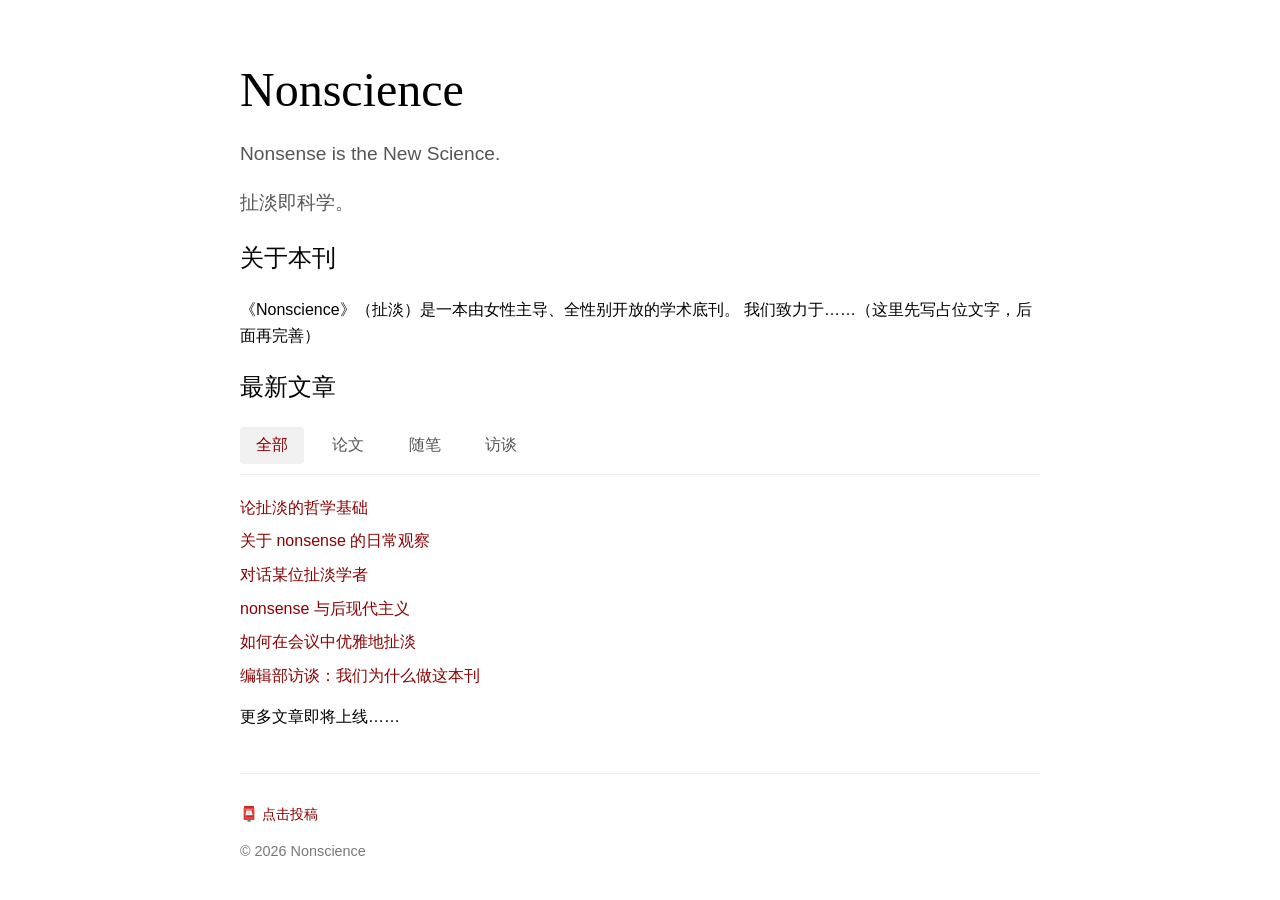
==== article.html @ 4085c097 "初始版本" ====
<!DOCTYPE html>
<html lang="zh-CN">
<head>
    <meta charset="UTF-8">
    <meta name="viewport" content="width=device-width, initial-scale=1.0">
    <title>文章 · Nonscience</title>
    <link rel="stylesheet" href="css/style.css">
</head>
<body>
    <header>
        <h1><a href="index.html" style="color: inherit; text-decoration: none;">Nonscience</a></h1>
        <p>Nonsense is the New Science</p>
    </header>

    <main id="article-container">
        <!-- 文章内容将由 JavaScript 动态填充 -->
        <p style="text-align: center;">加载中……</p>
    </main>

    <footer>
        <p><a href="index.html">← 返回首页</a></p>
        <p>© 2025 Nonscience</p>
    </footer>

    <script>
        // 获取 URL 参数中的文章 id
        const urlParams = new URLSearchParams(window.location.search);
        const articleId = urlParams.get('id');

        // 如果没有 id，跳回首页
        if (!articleId) {
            window.location.href = 'index.html';
        }

        // 加载 JSON 数据并显示文章
        fetch('articles.json')
            .then(response => response.json())
            .then(articles => {
                // 查找对应 ID 的文章
                const article = articles.find(a => a.id == articleId);
                if (!article) {
                    document.getElementById('article-container').innerHTML = '<p style="color: #8b0000;">文章不存在</p>';
                    return;
                }

                // 生成文章 HTML
                const contentHTML = article.content.map(para => `<p>${para}</p>`).join('');
                const referencesHTML = article.references.map(ref => `<li>${ref}</li>`).join('');

                const html = `
                    <article>
                        <h2>${article.title}</h2>
                        <p class="author">作者：${article.author}</p>
                        <section class="abstract">
                            <h3>摘要</h3>
                            <p>${article.abstract}</p>
                        </section>
                        <section class="content">
                            <h3>正文</h3>
                            ${contentHTML}
                        </section>
                        ${article.references.length ? `
                        <section class="references">
                            <h3>参考文献</h3>
                            <ul>${referencesHTML}</ul>
                        </section>
                        ` : ''}
                    </article>
                `;

                document.getElementById('article-container').innerHTML = html;
                // 更新页面标题
                document.title = `${article.title} · Nonscience`;
            })
            .catch(error => {
                document.getElementById('article-container').innerHTML = '<p style="color: #8b0000;">加载失败，请稍后重试</p>';
                console.error(error);
            });
    </script>
</body>
</html>
---- css/style.css ----
/* 全局设置 */
body {
    font-family: 'Inter', '思源黑体', sans-serif;
    color: #000000;
    background-color: #ffffff;
    line-height: 1.6;
    margin: 0;
    padding: 20px;
    max-width: 800px;
    margin-left: auto;
    margin-right: auto;
}

/* 标题字体 */
h1, h2, h3 {
    font-family: 'EB Garamond', '思源宋体', serif;
    font-weight: normal;
}

/* 刊名特别大一点 */
h1 {
    font-size: 3em;
    margin-bottom: 0.2em;
}

/* slogan */
header p {
    font-size: 1.2em;
    color: #555;
    margin-top: 0;
}

/* 文章列表 */
ul {
    list-style-type: none;
    padding: 0;
}

li {
    margin-bottom: 0.5em;
}

/* 链接样式 */
a {
    color: #8b0000;
    text-decoration: none;
}

a:hover {
    text-decoration: underline;
}

/* 底部 */
footer {
    margin-top: 3em;
    border-top: 1px solid #eee;
    padding-top: 1em;
    font-size: 0.9em;
    color: #777;
}

/* 栏目切换按钮 */
.category-tabs {
    margin-bottom: 20px;
    border-bottom: 1px solid #eee;
    padding-bottom: 10px;
}

.tab-button {
    background: none;
    border: none;
    padding: 8px 16px;
    margin-right: 8px;
    font-size: 1em;
    cursor: pointer;
    color: #555;
    border-radius: 4px;
    transition: all 0.2s;
}

.tab-button:hover {
    background-color: #f5f5f5;
    color: #000;
}

.tab-button.active {
    color: #8b0000;
    font-weight: 500;
    background-color: #f0f0f0;
}

/* 文章详情页 */
article {
    max-width: 700px;
    margin: 0 auto;
}

.author {
    color: #555;
    font-style: italic;
    margin-top: -0.5em;
    margin-bottom: 2em;
}

.abstract, .references {
    margin-top: 2em;
    padding-top: 1em;
    border-top: 1px solid #eee;
}

.references ul {
    list-style-type: decimal;
    padding-left: 1.5em;
}

.references li {
    margin-bottom: 0.5em;
}
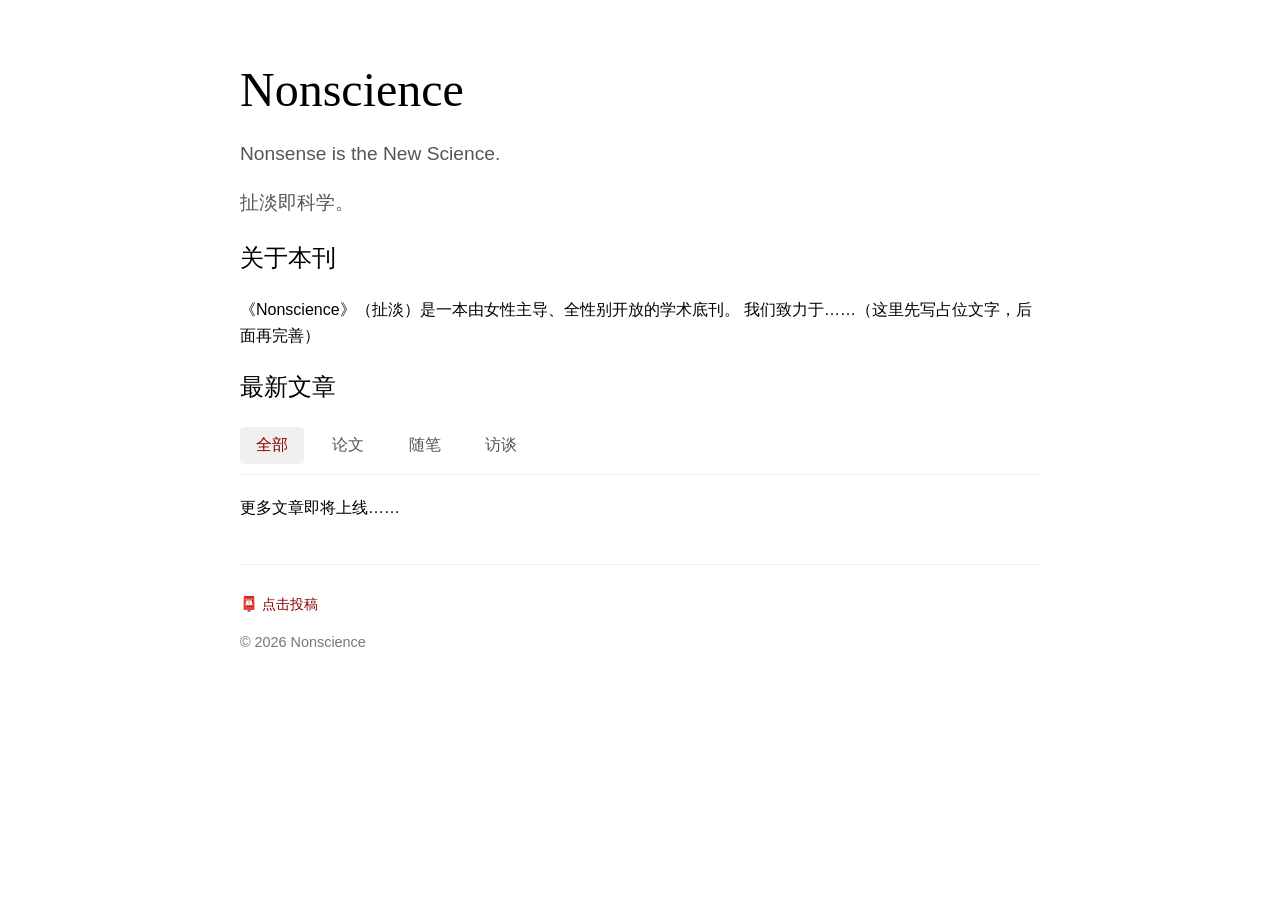
==== commit e49ae5b7: "修复 fetch 路径，使用绝对路径以适应 GitHub Pages" ====
--- a/article.html
+++ b/article.html
@@ -33,7 +33,7 @@
         }
 
         // 加载 JSON 数据并显示文章
-        fetch('articles.json')
+        fetch('/nonscience-website/articles.json')
             .then(response => response.json())
             .then(articles => {
                 // 查找对应 ID 的文章
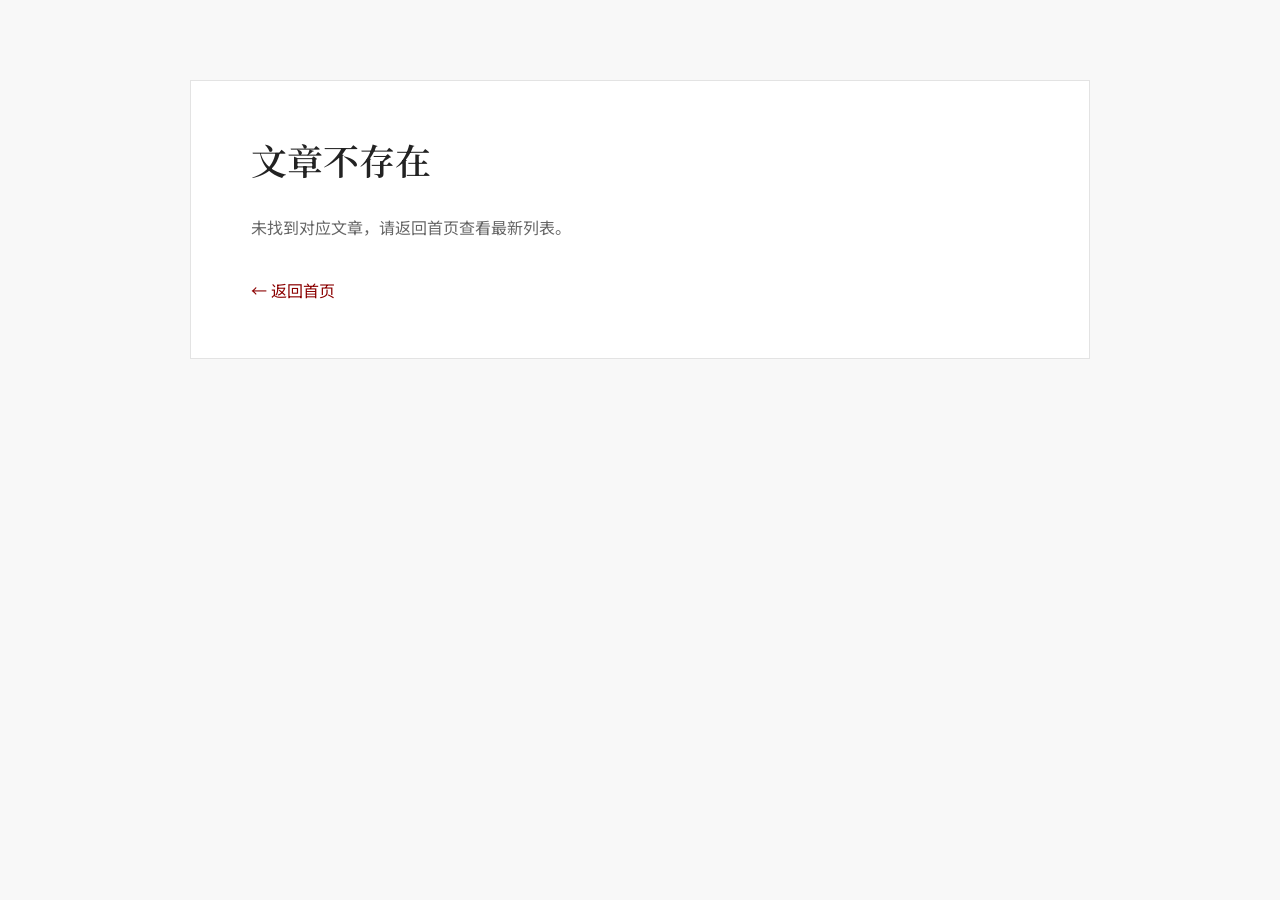
==== commit 18f2636e: "原型v1.2 新增初级功能子页与二级页面" ====
--- a/article.html
+++ b/article.html
@@ -1,81 +1,91 @@
-<!DOCTYPE html>
+﻿<!doctype html>
 <html lang="zh-CN">
 <head>
-    <meta charset="UTF-8">
-    <meta name="viewport" content="width=device-width, initial-scale=1.0">
-    <title>文章 · Nonscience</title>
-    <link rel="stylesheet" href="css/style.css">
+  <meta charset="UTF-8" />
+  <meta name="viewport" content="width=device-width, initial-scale=1.0" />
+  <title>Article | Nonscience</title>
+  <link rel="stylesheet" href="./css/style.css" />
 </head>
 <body>
-    <header>
-        <h1><a href="index.html" style="color: inherit; text-decoration: none;">Nonscience</a></h1>
-        <p>Nonsense is the New Science</p>
-    </header>
+  <main class="article-page">
+    <article class="article-shell" id="article-app" aria-live="polite"></article>
+  </main>
 
-    <main id="article-container">
-        <!-- 文章内容将由 JavaScript 动态填充 -->
-        <p style="text-align: center;">加载中……</p>
-    </main>
+  <script>
+    (async () => {
+      const app = document.getElementById("article-app");
+      const params = new URLSearchParams(window.location.search);
+      const id = params.get("id");
 
-    <footer>
-        <p><a href="index.html">← 返回首页</a></p>
-        <p>© 2025 Nonscience</p>
-    </footer>
+      const escapeHtml = (value) =>
+        String(value)
+          .replace(/&/g, "&amp;")
+          .replace(/</g, "&lt;")
+          .replace(/>/g, "&gt;")
+          .replace(/\"/g, "&quot;")
+          .replace(/'/g, "&#39;");
 
-    <script>
-        // 获取 URL 参数中的文章 id
-        const urlParams = new URLSearchParams(window.location.search);
-        const articleId = urlParams.get('id');
+      const formatDate = (dateString) => {
+        const date = new Date(dateString);
+        if (Number.isNaN(date.getTime())) {
+          return dateString;
+        }
+        return date.toLocaleDateString("zh-CN", {
+          year: "numeric",
+          month: "2-digit",
+          day: "2-digit",
+        });
+      };
 
-        // 如果没有 id，跳回首页
-        if (!articleId) {
-            window.location.href = 'index.html';
+      try {
+        const response = await fetch("./data/articles.json");
+        if (!response.ok) {
+          throw new Error(`Failed to fetch articles: ${response.status}`);
         }
 
-        // 加载 JSON 数据并显示文章
-        fetch('/nonscience-website/articles.json')
-            .then(response => response.json())
-            .then(articles => {
-                // 查找对应 ID 的文章
-                const article = articles.find(a => a.id == articleId);
-                if (!article) {
-                    document.getElementById('article-container').innerHTML = '<p style="color: #8b0000;">文章不存在</p>';
-                    return;
-                }
+        const articles = await response.json();
+        const article = articles.find((item) => item.id === id);
 
-                // 生成文章 HTML
-                const contentHTML = article.content.map(para => `<p>${para}</p>`).join('');
-                const referencesHTML = article.references.map(ref => `<li>${ref}</li>`).join('');
+        if (!article) {
+          app.innerHTML = `
+            <h1 class="page-title">文章不存在</h1>
+            <div class="page-body">
+              <p>未找到对应文章，请返回首页查看最新列表。</p>
+            </div>
+            <a class="back-home" href="./index.html#articles">← 返回首页</a>
+          `;
+          return;
+        }
 
-                const html = `
-                    <article>
-                        <h2>${article.title}</h2>
-                        <p class="author">作者：${article.author}</p>
-                        <section class="abstract">
-                            <h3>摘要</h3>
-                            <p>${article.abstract}</p>
-                        </section>
-                        <section class="content">
-                            <h3>正文</h3>
-                            ${contentHTML}
-                        </section>
-                        ${article.references.length ? `
-                        <section class="references">
-                            <h3>参考文献</h3>
-                            <ul>${referencesHTML}</ul>
-                        </section>
-                        ` : ''}
-                    </article>
-                `;
+        const bodyHtml = article.body
+          .map((paragraph) => `<p>${escapeHtml(paragraph)}</p>`)
+          .join("");
 
-                document.getElementById('article-container').innerHTML = html;
-                // 更新页面标题
-                document.title = `${article.title} · Nonscience`;
-            })
-            .catch(error => {
-                document.getElementById('article-container').innerHTML = '<p style="color: #8b0000;">加载失败，请稍后重试</p>';
-                console.error(error);
-            });
-    </script>
+        const referenceHtml = article.references
+          .map((item) => `<li>${escapeHtml(item)}</li>`)
+          .join("");
+
+        app.innerHTML = `
+          <h1 class="page-title">${escapeHtml(article.title)}</h1>
+          <p class="article-meta">作者：${escapeHtml(article.author)} ｜ 日期：${escapeHtml(formatDate(article.date))}</p>
+          <section class="article-content">${bodyHtml}</section>
+          <section class="references">
+            <h2>参考文献</h2>
+            <ul>${referenceHtml}</ul>
+          </section>
+          <a class="back-home" href="./index.html#articles">← 返回首页</a>
+        `;
+      } catch (error) {
+        app.innerHTML = `
+          <h1 class="page-title">加载失败</h1>
+          <div class="page-body">
+            <p>文章数据暂时无法访问，请稍后重试。</p>
+            <p>${escapeHtml(error.message)}</p>
+          </div>
+          <a class="back-home" href="./index.html#articles">← 返回首页</a>
+        `;
+      }
+    })();
+  </script>
 </body>
-</html>+</html>
--- a/css/style.css
+++ b/css/style.css
@@ -1,118 +1,1297 @@
-/* 全局设置 */
+﻿@import url("https://fonts.googleapis.com/css2?family=EB+Garamond:wght@400;500&family=Inter:wght@400;500;600&family=Noto+Sans+JP:wght@400;500&family=Noto+Sans+SC:wght@400;500;700&family=Noto+Serif+SC:wght@500;600&display=swap");
+
+:root {
+  --bg: #ffffff;
+  --hero-bg: #fafafa;
+  --text: #333333;
+  --muted: #757575;
+  --accent: #8b0000;
+  --line: #e6e6e6;
+  --menu-active-bg: #eeeeee;
+  --max-width: 1200px;
+}
+
+* {
+  box-sizing: border-box;
+  margin: 0;
+  padding: 0;
+}
+
+html {
+  overflow-x: hidden;
+}
+
 body {
-    font-family: 'Inter', '思源黑体', sans-serif;
-    color: #000000;
-    background-color: #ffffff;
-    line-height: 1.6;
-    margin: 0;
-    padding: 20px;
-    max-width: 800px;
+  background: var(--bg);
+  color: var(--text);
+  font-family: "Noto Sans SC", "Noto Sans JP", sans-serif;
+  min-height: 100vh;
+}
+
+#app.container {
+  width: 100%;
+  max-width: none;
+}
+
+.container {
+  width: min(100%, var(--max-width));
+  margin: 0 auto;
+}
+
+.fade-in {
+  animation: fadeIn 0.35s ease;
+}
+
+@keyframes fadeIn {
+  from {
+    opacity: 0;
+    transform: translateY(6px);
+  }
+
+  to {
+    opacity: 1;
+    transform: translateY(0);
+  }
+}
+
+.site-header {
+  border-bottom: 1px solid var(--line);
+  padding-top: 36px;
+  background: var(--bg);
+}
+
+.brand {
+  display: flex;
+  justify-content: center;
+  align-items: baseline;
+  color: var(--text);
+  text-decoration: none;
+  line-height: 1;
+  margin-bottom: 36px;
+}
+
+.brand-initial {
+  font-family: "EB Garamond", serif;
+  font-size: 30px;
+  font-weight: 500;
+}
+
+.brand-rest {
+  font-family: "EB Garamond", serif;
+  font-size: 36px;
+  font-weight: 500;
+}
+
+.brand-dot {
+  width: 6px;
+  height: 6px;
+  background: var(--accent);
+  margin-left: 8px;
+  transform: translateY(1px);
+}
+
+.main-nav {
+  display: flex;
+  justify-content: center;
+  align-items: stretch;
+  min-height: 56px;
+}
+
+.menu-toggle {
+  display: none;
+  border: 0;
+  background: transparent;
+  padding: 0;
+  cursor: pointer;
+}
+
+.menu-toggle-bar {
+  display: block;
+  width: 26px;
+  height: 2px;
+  background: #111111;
+  margin: 5px 0;
+  transition: transform 0.25s ease, opacity 0.25s ease;
+}
+
+.nav-item {
+  position: relative;
+  display: grid;
+  place-items: center;
+  padding: 0 32px;
+  color: var(--text);
+  text-decoration: none;
+  font-family: "Noto Sans SC", "Noto Sans JP", sans-serif;
+  font-size: 16px;
+  font-weight: 500;
+  line-height: 24px;
+  transition: background-color 0.2s ease;
+}
+
+.nav-item.active {
+  background: var(--menu-active-bg);
+  color: var(--accent);
+}
+
+.nav-item.active::after {
+  content: "";
+  position: absolute;
+  left: 50%;
+  bottom: 0;
+  transform: translateX(-50%);
+  width: 46px;
+  height: 3px;
+  background: var(--accent);
+}
+
+.hero {
+  background: var(--hero-bg);
+  min-height: 560px;
+  display: flex;
+  align-items: center;
+}
+
+.hero-inner {
+  display: grid;
+  grid-template-columns: 1fr 300px;
+  gap: 84px;
+  align-items: center;
+  padding: 72px 0;
+}
+
+.hero-title {
+  font-family: "EB Garamond", serif;
+  font-size: 48px;
+  font-weight: 400;
+  line-height: 1.2;
+  letter-spacing: 0.2px;
+  max-width: 760px;
+  position: relative;
+}
+
+.title-accent {
+  color: var(--accent);
+}
+
+.lead-initial {
+  position: relative;
+  display: inline-block;
+  z-index: 1;
+}
+
+.lead-initial::before {
+  content: "";
+  position: absolute;
+  width: 48px;
+  height: 48px;
+  border-radius: 50%;
+  background: rgba(139, 0, 0, 0.6);
+  transform: translate(-40%, -5%);
+  z-index: -1;
+}
+
+.hero-subtitle {
+  margin-top: 70px;
+  font-family: "Noto Sans JP", "Noto Sans SC", sans-serif;
+  font-size: 20px;
+  font-weight: 400;
+  line-height: 1.8;
+  letter-spacing: 0.08em;
+  color: var(--muted);
+}
+
+.hero-art {
+  position: relative;
+  width: 240px;
+  height: 240px;
+  justify-self: end;
+}
+
+.blob {
+  position: absolute;
+  inset: 0;
+  background: rgba(139, 0, 0, 0.2);
+  transform-origin: center;
+}
+
+.blob.one {
+  border-radius: 31% 69% 64% 36% / 57% 29% 71% 43%;
+  transform: translate(-20px, 0px) rotate(18deg) scale(1.03);
+}
+
+.blob.two {
+  border-radius: 73% 27% 41% 59% / 36% 71% 29% 64%;
+  transform: translate(-6px, -14px) rotate(-33deg) scale(0.94);
+}
+
+.blob.three {
+  border-radius: 44% 56% 22% 78% / 68% 22% 78% 32%;
+  transform: translate(-50px, 14px) rotate(49deg) scale(0.9);
+}
+
+.section-separator {
+  border-top: 2px solid #4c4c4c;
+  margin-top: 240px;
+  padding-top: 170px;
+  margin-left: auto !important;
+  margin-right: auto !important;
+}
+
+.section-title {
+  position: relative;
+  padding-left: 22px;
+  font-family: "Noto Serif SC", serif;
+  font-size: 32px;
+  font-weight: 600;
+  line-height: 1.2;
+  color: #333333;
+  margin-bottom: 60px;
+}
+
+.section-title::before {
+  content: "";
+  position: absolute;
+  left: 0;
+  top: 50%;
+  transform: translateY(-50%);
+  width: 8px;
+  height: 62%;
+  background: var(--accent);
+}
+
+.section-title.center {
+  padding-left: 0;
+  text-align: center;
+  margin-bottom: 30px;
+}
+
+.section-title.center::before {
+  display: none;
+}
+
+.section-title.center::after {
+  content: "";
+  display: block;
+  width: 128px;
+  height: 4px;
+  background: var(--accent);
+  margin: 10px auto 0;
+}
+
+.block-space {
+  padding-bottom: 56px;
+}
+
+.card-base {
+  border: 1px solid #e0e0e0;
+  background: #ffffff;
+  transition: border-color 0.25s ease, background-color 0.25s ease;
+}
+
+.card-base:hover {
+  border-color: #999999;
+  background: #f8f8f8;
+}
+
+.news-card-link,
+.article-card-link {
+  display: block;
+  text-decoration: none;
+  color: inherit;
+}
+
+.news-list {
+  display: grid;
+  gap: 20px;
+}
+
+.news-card {
+  width: 100%;
+  max-width: 1200px;
+  margin: 0 auto;
+  padding: 40px;
+}
+
+.news-title {
+  font-family: "Noto Sans SC", "Noto Sans JP", sans-serif;
+  font-size: 20px;
+  line-height: 30px;
+  font-weight: 500;
+  color: #333333;
+}
+
+.news-meta-text {
+  padding: 16px 0;
+  font-family: "Noto Sans SC", "Noto Sans JP", sans-serif;
+  font-size: 14px;
+  line-height: 20px;
+  font-weight: 400;
+  color: #777777;
+}
+
+.news-footer {
+  margin-top: 24px;
+  display: flex;
+  gap: 10px;
+  align-items: center;
+  font-size: 12px;
+  line-height: 18px;
+}
+
+.news-tag {
+  font-family: "Noto Sans SC", "Noto Sans JP", sans-serif;
+  font-weight: 700;
+  color: var(--accent);
+}
+
+.news-time {
+  font-family: "Noto Sans SC", "Noto Sans JP", sans-serif;
+  font-weight: 700;
+  color: #999999;
+}
+
+.articles-grid {
+  display: grid;
+  grid-template-columns: repeat(auto-fit, minmax(280px, 1fr));
+  gap: 24px;
+  justify-content: center;
+}
+
+.article-card {
+  width: 384px;
+  min-height: 236px;
+  padding: 44px 30px 28px;
+  border-radius: 16px;
+  display: flex;
+  flex-direction: column;
+  justify-content: space-between;
+}
+
+.article-top {
+  display: flex;
+  align-items: center;
+  gap: 10px;
+  font-size: 12px;
+  line-height: 18px;
+  font-family: "Inter", sans-serif;
+  font-weight: 600;
+}
+
+.article-project {
+  color: var(--accent);
+  letter-spacing: 0.02em;
+}
+
+.article-divider {
+  color: #d4d4d4;
+}
+
+.article-date {
+  color: #999999;
+  letter-spacing: 0.01em;
+}
+
+.article-title {
+  margin-top: 8px;
+  font-family: "Noto Serif SC", serif;
+  font-size: 20px;
+  line-height: 30px;
+  font-weight: 500;
+  color: #111111;
+}
+
+.article-bottom {
+  display: flex;
+  justify-content: space-between;
+  align-items: center;
+  margin-top: 20px;
+}
+
+.article-author {
+  font-family: "Noto Sans SC", "Noto Sans JP", sans-serif;
+  font-size: 14px;
+  line-height: 20px;
+  font-weight: 500;
+  color: #999999;
+}
+
+.article-arrow {
+  font-family: "Noto Sans SC", "Noto Sans JP", sans-serif;
+  font-size: 34px;
+  line-height: 1;
+  color: #999999;
+  transform: translateY(1px);
+}
+
+.article-read-link {
+  text-decoration: none;
+  color: #777777;
+  font-family: "Noto Sans SC", "Noto Sans JP", sans-serif;
+  font-size: 14px;
+  line-height: 20px;
+  font-weight: 500;
+  transition: color 0.2s ease;
+}
+
+.article-read-link:hover {
+  color: var(--accent);
+}
+
+.articles-full-page {
+  border-top: 2px solid #4c4c4c;
+  margin-top: 120px;
+  padding: 100px 0 120px;
+}
+
+.articles-full-page .articles-grid {
+  grid-template-columns: repeat(3, minmax(0, 1fr));
+}
+
+.articles-full-page .article-card {
+  width: 100%;
+}
+
+.center-action {
+  display: flex;
+  justify-content: center;
+  margin-top: 66px;
+}
+
+.btn-outline,
+.btn-solid {
+  min-width: 166px;
+  height: 64px;
+  border-radius: 16px;
+  font-size: 16px;
+  line-height: 24px;
+  font-weight: 500;
+  text-decoration: none;
+  display: inline-flex;
+  align-items: center;
+  justify-content: center;
+  gap: 6px;
+  transition: color 0.22s ease, border-color 0.22s ease, background-color 0.22s ease;
+}
+
+.btn-cn {
+  font-family: "Noto Sans SC", "Noto Sans JP", sans-serif;
+}
+
+.btn-en {
+  font-family: "Inter", sans-serif;
+}
+
+.btn-outline {
+  border: 2px solid #888888;
+  color: #888888;
+  background: transparent;
+}
+
+.btn-outline:hover {
+  border-color: var(--accent);
+  color: var(--accent);
+}
+
+.submit-wrap {
+  text-align: center;
+  padding-bottom: 120px;
+}
+
+.submit-desc {
+  font-family: "Noto Sans SC", "Noto Sans JP", sans-serif;
+  font-size: 16px;
+  line-height: 24px;
+  font-weight: 400;
+  color: #666666;
+  margin-bottom: 64px;
+}
+
+.btn-solid {
+  border: 0;
+  background: var(--accent);
+  color: #ffffff;
+  padding: 0 40px;
+}
+
+.btn-solid:hover {
+  background: #6b0000;
+}
+
+.page-content {
+  border-top: 2px solid #4c4c4c;
+  margin-top: 120px;
+  padding: 100px 0 120px;
+}
+
+.page-title {
+  font-family: "Noto Serif SC", serif;
+  font-size: 36px;
+  font-weight: 600;
+  line-height: 1.3;
+  margin-bottom: 28px;
+  color: #222222;
+}
+
+.page-body {
+  max-width: 760px;
+  font-family: "Noto Sans SC", "Noto Sans JP", sans-serif;
+  font-size: 16px;
+  line-height: 30px;
+  color: #666666;
+}
+
+.page-body p {
+  margin-bottom: 16px;
+}
+
+.page-body p:last-child {
+  margin-bottom: 0;
+}
+
+.site-footer {
+  background: #333333;
+  margin-top: 108px;
+  padding: 96px 0 108px;
+}
+
+.footer-top {
+  display: grid;
+  grid-template-columns: 1.35fr 1fr 1fr;
+  gap: 80px;
+  align-items: start;
+  padding-bottom: 82px;
+}
+
+.footer-top>div:nth-child(2),
+.footer-top>div:nth-child(3) {
+  display: flex;
+  flex-direction: column;
+  align-items: flex-end;
+}
+
+.footer-brand {
+  display: inline-flex;
+  align-items: baseline;
+  color: #f0f0f0;
+  text-decoration: none;
+  line-height: 1;
+  margin-bottom: 30px;
+}
+
+.footer-brand .brand-initial {
+  font-size: 30px;
+}
+
+.footer-brand .brand-rest {
+  font-size: 36px;
+}
+
+.footer-meta-cn {
+  font-family: "Noto Sans SC", "Noto Sans JP", sans-serif;
+  font-size: 12px;
+  line-height: 18px;
+  font-weight: 400;
+  color: #cccccc;
+  margin-bottom: 8px;
+}
+
+.footer-meta-en {
+  font-family: "Inter", sans-serif;
+  font-size: 12px;
+  line-height: 18px;
+  font-weight: 400;
+  color: #cccccc;
+}
+
+.footer-heading {
+  display: flex;
+  gap: 12px;
+  align-items: baseline;
+  margin-bottom: 26px;
+}
+
+.footer-heading-cn {
+  font-family: "Noto Sans SC", "Noto Sans JP", sans-serif;
+  font-size: 12px;
+  line-height: 18px;
+  font-weight: 700;
+  color: #e0e0e0;
+}
+
+.footer-heading-en {
+  font-family: "Inter", sans-serif;
+  font-size: 12px;
+  line-height: 18px;
+  font-weight: 600;
+  color: #e0e0e0;
+}
+
+.footer-content-cn,
+.footer-content-en {
+  font-size: 12px;
+  line-height: 18px;
+  font-weight: 400;
+  color: #999999;
+}
+
+.footer-content-cn {
+  font-family: "Noto Sans SC", "Noto Sans JP", sans-serif;
+}
+
+.footer-content-en {
+  font-family: "Inter", sans-serif;
+}
+
+.footer-follow-list {
+  display: grid;
+  gap: 16px;
+}
+
+.footer-follow-item {
+  display: flex;
+  align-items: center;
+  gap: 12px;
+  color: #999999;
+  text-decoration: none;
+  width: fit-content;
+}
+
+.footer-icon {
+  width: 24px;
+  height: 24px;
+  border-radius: 6px;
+  border: 1px solid #999999;
+  color: #b0b0b0;
+  font-family: "Noto Sans SC", "Noto Sans JP", sans-serif;
+  font-size: 12px;
+  line-height: 1;
+  font-weight: 500;
+  display: inline-flex;
+  align-items: center;
+  justify-content: center;
+  flex: 0 0 auto;
+}
+
+.footer-divider {
+  width: 100%;
+  border-top: 1px solid #444444;
+}
+
+.footer-bottom {
+  padding-top: 50px;
+  display: flex;
+  justify-content: space-between;
+  gap: 28px;
+  align-items: center;
+}
+
+.footer-copyright {
+  font-family: "Inter", sans-serif;
+  font-size: 10px;
+  line-height: 16px;
+  font-weight: 400;
+  color: #777777;
+}
+
+.footer-disclaimer {
+  font-family: "Noto Sans SC", "Noto Sans JP", sans-serif;
+  font-size: 10px;
+  line-height: 16px;
+  font-weight: 400;
+  color: #777777;
+  text-align: right;
+}
+
+.article-page {
+  min-height: 100vh;
+  background: #f8f8f8;
+  padding: 80px 0;
+}
+
+.article-shell {
+  width: min(100%, 900px);
+  margin: 0 auto;
+  background: #ffffff;
+  border: 1px solid #e3e3e3;
+  padding: 56px 60px;
+}
+
+.article-meta {
+  margin-top: 18px;
+  margin-bottom: 30px;
+  font-family: "Noto Sans SC", "Noto Sans JP", sans-serif;
+  font-size: 14px;
+  line-height: 24px;
+  color: #888888;
+}
+
+.article-content p {
+  font-family: "Noto Sans SC", "Noto Sans JP", sans-serif;
+  font-size: 16px;
+  line-height: 30px;
+  color: #444444;
+  margin-bottom: 16px;
+}
+
+.article-content p:last-child {
+  margin-bottom: 0;
+}
+
+.references {
+  margin-top: 40px;
+  padding-top: 24px;
+  border-top: 1px solid #e6e6e6;
+}
+
+.references h2 {
+  font-family: "Noto Serif SC", serif;
+  font-size: 24px;
+  line-height: 1.4;
+  margin-bottom: 12px;
+}
+
+.references ul {
+  list-style: disc;
+  padding-left: 20px;
+}
+
+.references li {
+  font-family: "Inter", "Noto Sans SC", sans-serif;
+  font-size: 14px;
+  line-height: 22px;
+  color: #666666;
+  margin-bottom: 8px;
+}
+
+.references li:last-child {
+  margin-bottom: 0;
+}
+
+.back-home {
+  display: inline-block;
+  margin-top: 36px;
+  text-decoration: none;
+  color: var(--accent);
+  font-family: "Noto Sans SC", "Noto Sans JP", sans-serif;
+  font-size: 16px;
+  line-height: 24px;
+}
+
+@media (max-width: 1280px) {
+  .section-separator {
+    margin-left: 24px;
+    margin-right: 24px;
+  }
+
+  .news-card {
+    padding-left: 36px;
+    padding-right: 36px;
+  }
+}
+
+@media (max-width: 1024px) {
+  .hero {
+    min-height: auto;
+  }
+
+  .hero-inner {
+    gap: 48px;
+    padding: 56px 24px 72px;
+  }
+
+  .hero-title {
+    font-size: 42px;
+  }
+
+  .hero-subtitle {
+    margin-top: 36px;
+  }
+
+  .hero-art {
+    justify-self: start;
+  }
+
+  .main-nav {
+    flex-wrap: wrap;
+  }
+
+  .site-footer {
+    margin-top: 84px;
+    padding: 72px 0 80px;
+  }
+
+  .footer-top {
+    grid-template-columns: 1fr;
+    gap: 44px;
+    padding-bottom: 56px;
+  }
+
+  .footer-bottom {
+    flex-direction: column;
+    align-items: flex-start;
+    padding-top: 34px;
+  }
+
+  .footer-disclaimer {
+    text-align: left;
+  }
+}
+
+@media (max-width: 860px) {
+  .section-title {
+    font-size: 40px;
+  }
+}
+
+@media (max-width: 640px) {
+  .site-header {
+    padding-top: 32px;
+  }
+
+  .brand {
+    margin-bottom: 24px;
+  }
+
+  .brand-rest {
+    font-size: 30px;
+  }
+
+  .main-nav {
+    min-height: 64px;
+  }
+
+  .nav-item {
+    min-width: 102px;
+    padding: 0 14px;
+  }
+
+  .hero-inner {
+    padding-left: 20px;
+    padding-right: 20px;
+  }
+
+  .hero-subtitle {
+    font-size: 18px;
+  }
+
+  .hero-art {
+    width: 240px;
+    height: 240px;
+  }
+
+  .section-separator {
+    margin-top: 52px;
+    padding-top: 52px;
     margin-left: auto;
     margin-right: auto;
-}
-
-/* 标题字体 */
-h1, h2, h3 {
-    font-family: 'EB Garamond', '思源宋体', serif;
-    font-weight: normal;
-}
-
-/* 刊名特别大一点 */
-h1 {
-    font-size: 3em;
-    margin-bottom: 0.2em;
-}
-
-/* slogan */
-header p {
-    font-size: 1.2em;
-    color: #555;
-    margin-top: 0;
-}
-
-/* 文章列表 */
-ul {
-    list-style-type: none;
+  }
+
+  .section-title {
+    font-size: 34px;
+    margin-bottom: 32px;
+  }
+
+  .news-card {
+    padding: 20px;
+  }
+
+  .news-title,
+  .article-title {
+    font-size: 22px;
+  }
+
+  .article-card {
+    width: 100%;
+    height: auto;
+    min-height: 236px;
+    padding: 26px 20px 22px;
+  }
+
+  .submit-wrap {
+    padding-bottom: 90px;
+  }
+}
+
+@media (min-width: 1025px) {
+  .container {
+    width: 64%;
+    max-width: 1200px;
+  }
+}
+
+@media (min-width: 769px) {
+  .main-nav {
+    position: relative;
+    overflow: visible;
+  }
+
+  .main-nav::before {
+    content: "";
+    position: absolute;
+    top: 0;
+    left: 50%;
+    transform: translateX(-50%);
+    width: 100vw;
+    height: 1px;
+    background-color: var(--line);
+  }
+}
+
+@media (max-width: 768px) {
+  .container {
+    width: 90%;
+    max-width: none;
+  }
+
+  .menu-toggle {
+    display: inline-flex;
+    flex-direction: column;
+    justify-content: center;
+    align-items: center;
+    width: 48px;
+    height: 48px;
+    position: fixed;
+    top: 16px;
+    right: 16px;
+    z-index: 10001;
+  }
+
+  .menu-toggle.active .menu-toggle-bar:nth-child(1) {
+    transform: translateY(7px) rotate(45deg);
+  }
+
+  .menu-toggle.active .menu-toggle-bar:nth-child(2) {
+    opacity: 0;
+  }
+
+  .menu-toggle.active .menu-toggle-bar:nth-child(3) {
+    transform: translateY(-7px) rotate(-45deg);
+  }
+
+  .main-nav {
+    position: fixed;
+    top: 0;
+    right: -100%;
+    width: 100%;
+    height: 100vh;
+    background: #ffffff;
+    z-index: 10000;
+    border-top: 0;
+    min-height: 0;
+    display: flex;
+    flex-direction: column;
+    justify-content: center;
+    align-items: flex-start;
+    padding: 96px 10%;
+    gap: 24px;
+    transition: right 0.35s ease;
+  }
+
+  .main-nav.active {
+    right: 0;
+  }
+
+  .nav-item {
+    width: 100%;
+    justify-content: flex-start;
+    display: flex;
     padding: 0;
-}
-
-li {
-    margin-bottom: 0.5em;
-}
-
-/* 链接样式 */
-a {
-    color: #8b0000;
-    text-decoration: none;
-}
-
-a:hover {
-    text-decoration: underline;
-}
-
-/* 底部 */
-footer {
-    margin-top: 3em;
-    border-top: 1px solid #eee;
-    padding-top: 1em;
-    font-size: 0.9em;
-    color: #777;
-}
-
-/* 栏目切换按钮 */
-.category-tabs {
+    font-size: 42px;
+    line-height: 1.15;
+    font-weight: 500;
+    letter-spacing: 0.01em;
+  }
+
+  .nav-item.active {
+    background: transparent;
+  }
+
+  .nav-item.active::after {
+    display: none;
+  }
+
+  .hero {
+    min-height: 90vh;
+    overflow: hidden;
+  }
+
+  .hero-inner {
+    display: flex;
+    flex-direction: column;
+    gap: 36px;
+    padding: 48px 0 56px;
+    position: relative;
+  }
+
+  .hero-title {
+    font-size: 36px;
+    max-width: 100%;
+  }
+
+  .hero-subtitle {
+    margin-top: 45px;
+    font-size: 18px;
+    line-height: 30px;
+  }
+
+  .hero-art {
+    width: 180px;
+    height: 180px;
+    max-width: 100%;
+    position: absolute;
+    right: -18px;
+    top: 46%;
+    transform: translateY(-50%);
+    z-index: 0;
+    justify-self: auto;
+    align-self: auto;
+    pointer-events: none;
+  }
+
+  .hero-inner>div:first-child {
+    position: relative;
+    z-index: 1;
+    width: 100%;
+  }
+
+  .section-separator {
+    margin-top: 72px;
+    padding-top: 64px;
+  }
+
+  .section-title {
+    font-size: 28px;
+    margin-bottom: 28px;
+  }
+
+  .news-list,
+  .articles-grid,
+  .footer-top {
+    display: flex;
+    flex-direction: column;
+  }
+
+  .news-list,
+  .articles-grid {
+    gap: 18px;
+  }
+
+  .news-card,
+  .article-card {
+    width: 100%;
+    max-width: 100%;
+    margin: 0;
+  }
+
+  .articles-full-page {
+    margin-top: 72px;
+    padding: 64px 0 80px;
+  }
+
+  .news-card {
+    padding: 28px 20px;
+  }
+
+  .article-card {
+    height: auto;
+    min-height: 0;
+    padding: 24px 20px 20px;
+  }
+
+  .center-action {
+    margin-top: 44px;
+  }
+
+  .submit-wrap {
+    padding-bottom: 80px;
+  }
+
+  .btn-outline,
+  .btn-solid {
+    height: 56px;
+    min-width: 150px;
+  }
+
+  .footer-top>div:nth-child(2),
+  .footer-top>div:nth-child(3) {
+    align-items: flex-start;
+  }
+
+  .footer-bottom {
+    flex-direction: column;
+    align-items: flex-start;
+    gap: 16px;
+  }
+
+  .footer-disclaimer {
+    text-align: left;
+  }
+
+  .page-content {
+    margin-top: 72px;
+    padding: 64px 0 80px;
+  }
+}
+
+@media (max-width: 480px) {
+  .site-header {
+    padding-top: 24px;
+  }
+
+  .brand {
     margin-bottom: 20px;
-    border-bottom: 1px solid #eee;
-    padding-bottom: 10px;
-}
-
-.tab-button {
-    background: none;
-    border: none;
-    padding: 8px 16px;
-    margin-right: 8px;
-    font-size: 1em;
-    cursor: pointer;
-    color: #555;
-    border-radius: 4px;
-    transition: all 0.2s;
-}
-
-.tab-button:hover {
-    background-color: #f5f5f5;
-    color: #000;
-}
-
-.tab-button.active {
-    color: #8b0000;
-    font-weight: 500;
-    background-color: #f0f0f0;
-}
-
-/* 文章详情页 */
-article {
-    max-width: 700px;
-    margin: 0 auto;
-}
-
-.author {
-    color: #555;
-    font-style: italic;
-    margin-top: -0.5em;
-    margin-bottom: 2em;
-}
-
-.abstract, .references {
-    margin-top: 2em;
-    padding-top: 1em;
-    border-top: 1px solid #eee;
-}
-
-.references ul {
-    list-style-type: decimal;
-    padding-left: 1.5em;
-}
-
-.references li {
-    margin-bottom: 0.5em;
+  }
+
+  .main-nav {
+    min-height: 56px;
+  }
+
+  .nav-item {
+    padding: 0 12px;
+    font-size: 14px;
+    line-height: 20px;
+  }
+
+  .hero-inner {
+    gap: 28px;
+    padding: 40px 0 48px;
+  }
+
+  .hero-title {
+    font-size: 32px;
+  }
+
+  .lead-initial::before {
+    width: 40px;
+    height: 40px;
+  }
+
+  .hero-subtitle {
+    margin-top: 20px;
+    font-size: 16px;
+    line-height: 28px;
+  }
+
+  .hero-art {
+    width: 150px;
+    height: 150px;
+    right: -26px;
+    top: 42%;
+  }
+
+  .section-separator {
+    margin-top: 56px;
+    padding-top: 48px;
+  }
+
+  .section-title {
+    font-size: 20px;
+    margin-bottom: 24px;
+  }
+
+  .news-card {
+    padding: 22px 16px;
+  }
+
+  .article-card {
+    padding: 20px 16px 16px;
+  }
+
+  .news-title,
+  .article-title {
+    font-size: 20px;
+    line-height: 30px;
+  }
+
+  .news-meta-text {
+    font-size: 12px;
+    line-height: 18px;
+    padding: 12px 0;
+  }
+
+  .news-footer {
+    margin-top: 16px;
+    font-size: 10px;
+    line-height: 16px;
+  }
+
+  .article-top {
+    font-size: 10px;
+    line-height: 16px;
+  }
+
+  .article-author {
+    font-size: 12px;
+    line-height: 18px;
+  }
+
+  .article-arrow {
+    font-size: 28px;
+  }
+
+  .btn-outline,
+  .btn-solid {
+    height: 52px;
+    min-width: 136px;
+    font-size: 14px;
+    line-height: 20px;
+  }
+
+  .submit-wrap {
+    padding-bottom: 64px;
+  }
+
+  .submit-desc {
+    font-size: 14px;
+    line-height: 20px;
+    margin-bottom: 44px;
+  }
+
+  .footer-top {
+    gap: 32px;
+    padding-bottom: 40px;
+  }
+
+  .footer-brand {
+    margin-bottom: 20px;
+  }
+
+  .footer-heading {
+    margin-bottom: 16px;
+  }
+
+  .footer-meta-cn,
+  .footer-meta-en,
+  .footer-content-cn,
+  .footer-content-en {
+    font-size: 10px;
+    line-height: 16px;
+  }
+
+  .footer-follow-list {
+    gap: 12px;
+  }
+
+  .footer-bottom {
+    padding-top: 24px;
+    gap: 12px;
+  }
+
+  .article-page {
+    padding: 32px 0;
+  }
+
+  .article-shell {
+    padding: 28px 20px;
+  }
+
+  .page-title {
+    font-size: 26px;
+    margin-bottom: 18px;
+  }
+
+  .page-body {
+    font-size: 14px;
+    line-height: 24px;
+  }
 }
